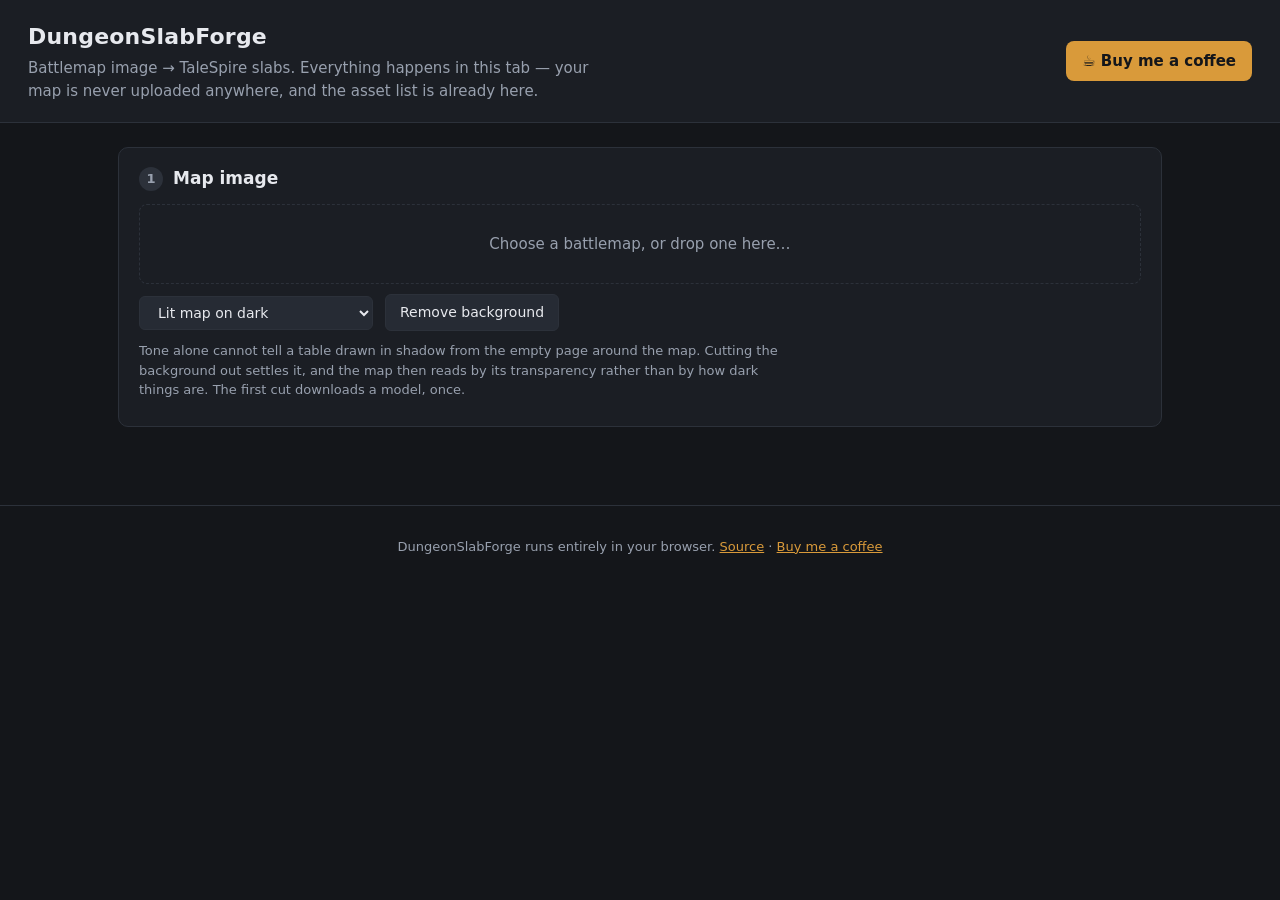
==== symbiote/DungeonSlabForge/index.html @ 22e98db4 "build: generate the Symbiote from the same sources A Symbiote's own files are served over talespire:" ====
<!doctype html>
<html lang="en">
<head>
<meta charset="utf-8">
<meta name="viewport" content="width=device-width, initial-scale=1">
<title>DungeonSlabForge — battlemap images into TaleSpire slabs</title>
<meta name="description" content="Turn a battlemap image into TaleSpire slabs, in your browser. Nothing is uploaded.">
<link rel="stylesheet" href="style.css">
<link rel="icon" href="data:image/svg+xml,<svg xmlns='http://www.w3.org/2000/svg' viewBox='0 0 16 16'><text y='14' font-size='14'>🧱</text></svg>">
</head>
<body>

<header>
  <div>
    <h1>DungeonSlabForge</h1>
    <p>Battlemap image &rarr; TaleSpire slabs. Everything happens in this tab —
      your map is never uploaded anywhere, and the asset list is already here.</p>
  </div>
  <a class="coffee" href="https://buymeacoffee.com/joaobento" target="_blank" rel="noopener">
    ☕ Buy me a coffee
  </a>
</header>

<main>

<section class="step" id="step-upload">
  <h2><span class="num">1</span> Map image</h2>
  <label class="drop" for="file">
    <input type="file" id="file" accept="image/*" hidden>
    <span id="drop-text">Choose a battlemap, or drop one here&hellip;</span>
  </label>
  <p class="hint" id="upload-info"></p>
  <div class="controls">
    <select id="map-style">
      <option value="lit_on_dark" selected>Lit map on dark</option>
      <option value="transparent">Transparent background</option>
      <option value="dark_on_light">Dark lines on light (rough)</option>
    </select>
    <button id="cut-background">Remove background</button>
    <button id="restore-background" hidden>Put it back</button>
    <span class="readout" id="background-readout"></span>
  </div>
  <p class="hint">Tone alone cannot tell a table drawn in shadow from the empty
    page around the map. Cutting the background out settles it, and the map then
    reads by its transparency rather than by how dark things are. The first cut
    downloads a model, once.</p>
</section>

<section class="step" id="step-grid" hidden>
  <h2><span class="num">2</span> Scale</h2>
  <div class="controls">
    <label>Pixels per square
      <input type="range" id="px" min="8" max="300" value="70">
      <output id="px-out">70</output>
    </label>
    <label>Section size (tiles)
      <input type="number" id="section" min="2" max="100" value="20">
    </label>
    <span class="readout" id="grid-readout"></span>
  </div>
  <div class="controls">
    <label>Grid starts at X
      <input type="range" id="origin-x" min="0" max="299" value="0">
      <output id="origin-x-out">0</output>
    </label>
    <label>Grid starts at Y
      <input type="range" id="origin-y" min="0" max="299" value="0">
      <output id="origin-y-out">0</output>
    </label>
    <button id="origin-reset">Back to the corner</button>
  </div>
  <p class="hint">Nudge the pivot until the drawn grid and the overlay line up.
    Whatever sits before the pivot is margin, not map.</p>
  <div class="preview"><canvas id="overlay"></canvas></div>
</section>

<section class="step" id="step-labels" hidden>
  <h2><span class="num">3</span> Read the map</h2>
  <div class="controls">
    <button id="read-map" class="primary">Read map now</button>
    <span class="readout" id="read-readout"></span>
  </div>
  <p class="hint">Instant and free. Floors keep their cells; walls are drawn as
    lines on the boundaries between cells, because that is what they are.</p>
  <div class="preview paint">
    <canvas id="paint"></canvas>
  </div>
</section>

<section class="step" id="step-theme" hidden>
  <h2><span class="num">4</span> Palette</h2>
  <div class="controls">
    <select id="theme"></select>
    <span class="readout" id="theme-readout"></span>
  </div>
  <details id="packs-box" hidden>
    <summary>Which asset packs to build from</summary>
    <div id="packs" class="packs"></div>
    <p class="hint">Leave the sci-fi pack out of a dungeon and a search for a
      crate stops answering with a sci-fi crate. Changing this rebuilds every
      theme.</p>
  </details>
  <div id="theme-labels" class="theme-labels"></div>
</section>

<section class="step" id="step-build" hidden>
  <h2><span class="num">5</span> Slabs</h2>
  <div class="controls">
    <button id="build" class="primary">Build slabs</button>
    <span class="readout" id="build-readout"></span>
  </div>
  <p class="hint" id="build-hint">Click a section to copy its code, then paste
    it in TaleSpire with Ctrl+V. Sections are laid out in map order.</p>
  <div id="sections" class="sections"></div>
</section>

</main>

<footer>
  <p>
    DungeonSlabForge runs entirely in your browser.
    <a href="https://github.com/evolJoaoBento/DungeonSlabForge" target="_blank" rel="noopener">Source</a>
    ·
    <a href="https://buymeacoffee.com/joaobento" target="_blank" rel="noopener">Buy me a coffee</a>
  </p>
</footer>

<script src="app.js"></script>
</body>
</html>
---- symbiote/DungeonSlabForge/style.css ----
:root {
  --bg: #14161a;
  --panel: #1b1e24;
  --line: #2c313a;
  --ink: #e7e9ee;
  --dim: #98a0ae;
  --accent: #d99a3a;
  --danger: #d66;
}

* { box-sizing: border-box; }

body {
  margin: 0;
  background: var(--bg);
  color: var(--ink);
  font: 15px/1.5 system-ui, -apple-system, "Segoe UI", sans-serif;
}

header {
  display: flex;
  align-items: center;
  justify-content: space-between;
  gap: 20px;
  flex-wrap: wrap;
  padding: 20px 28px;
  border-bottom: 1px solid var(--line);
  background: var(--panel);
}
header h1 { margin: 0; font-size: 22px; letter-spacing: .2px; }
header p { margin: 4px 0 0; color: var(--dim); max-width: 60ch; }

.coffee {
  background: var(--accent);
  color: #14161a;
  font-weight: 600;
  text-decoration: none;
  padding: 9px 16px;
  border-radius: 8px;
  white-space: nowrap;
}
.coffee:hover { filter: brightness(1.08); }

main { max-width: 1100px; margin: 0 auto; padding: 24px 28px 60px; }

.step {
  background: var(--panel);
  border: 1px solid var(--line);
  border-radius: 10px;
  padding: 18px 20px;
  margin-bottom: 18px;
}
.step h2 { margin: 0 0 12px; font-size: 17px; display: flex; align-items: center; gap: 10px; }
.num {
  display: inline-grid;
  place-items: center;
  width: 24px; height: 24px;
  border-radius: 50%;
  background: var(--line);
  color: var(--dim);
  font-size: 13px;
}

.hint { color: var(--dim); font-size: 13px; margin: 8px 0; max-width: 78ch; }
.hint code { background: #0e1013; padding: 1px 5px; border-radius: 4px; }

.controls {
  display: flex;
  flex-wrap: wrap;
  align-items: center;
  gap: 12px;
  margin: 10px 0;
}
.controls label { display: flex; align-items: center; gap: 8px; font-size: 13px; color: var(--dim); }

button, .button, select, input[type="number"] {
  background: #262b34;
  color: var(--ink);
  border: 1px solid var(--line);
  border-radius: 6px;
  padding: 7px 14px;
  font: inherit;
  font-size: 14px;
  cursor: pointer;
}
button:hover, .button:hover { border-color: var(--accent); }
button.primary { background: var(--accent); color: #14161a; border-color: var(--accent); font-weight: 600; }
button:disabled { opacity: .5; cursor: default; }

.drop {
  display: block;
  border: 1px dashed var(--line);
  border-radius: 8px;
  padding: 28px;
  text-align: center;
  color: var(--dim);
  cursor: pointer;
}
.drop:hover, .drop.over { border-color: var(--accent); color: var(--ink); }

.readout { color: var(--dim); font-size: 13px; }

.preview { margin-top: 12px; overflow: auto; max-height: 70vh; border: 1px solid var(--line); border-radius: 8px; }
.preview canvas { display: block; max-width: 100%; height: auto; image-rendering: pixelated; }

.theme-labels {
  display: grid;
  grid-template-columns: repeat(auto-fill, minmax(230px, 1fr));
  gap: 8px;
  margin-top: 10px;
}
.theme-labels .row {
  background: #0e1013;
  border: 1px solid var(--line);
  border-radius: 6px;
  padding: 8px 10px;
  font-size: 13px;
}
.theme-labels .row b { display: block; color: var(--dim); font-weight: 500; font-size: 12px; }
.theme-labels select { width: 100%; margin-top: 5px; font-size: 12px; padding: 4px 6px; }

.sections { display: flex; flex-wrap: wrap; gap: 8px; margin-top: 10px; }
.sections .slab {
  background: #0e1013;
  border: 1px solid var(--line);
  border-radius: 6px;
  padding: 8px 12px;
  font-size: 13px;
  cursor: pointer;
  min-width: 130px;
}
.sections .slab:hover { border-color: var(--accent); }
.sections .slab.copied { border-color: #4ade80; color: #4ade80; }
.sections .slab.empty { opacity: .45; cursor: default; }
.sections .slab small { display: block; color: var(--dim); font-size: 11px; }

footer {
  border-top: 1px solid var(--line);
  padding: 18px 28px 40px;
  color: var(--dim);
  font-size: 13px;
  text-align: center;
}
footer a { color: var(--accent); }

.packs { display: flex; flex-wrap: wrap; gap: 6px 18px; margin: 8px 0; }
.packs label { display: flex; align-items: center; gap: 6px; font-size: 13px; }

details#packs-box { margin-top: 10px; }
details#packs-box summary { cursor: pointer; color: var(--dim); font-size: 13px; }

/* Inside TaleSpire the page is a panel in a game, not a site: the parts that
   exist to explain the site to a stranger only take up room there. */
body.in-talespire header p,
body.in-talespire footer { display: none; }
body.in-talespire { font-size: 14px; }
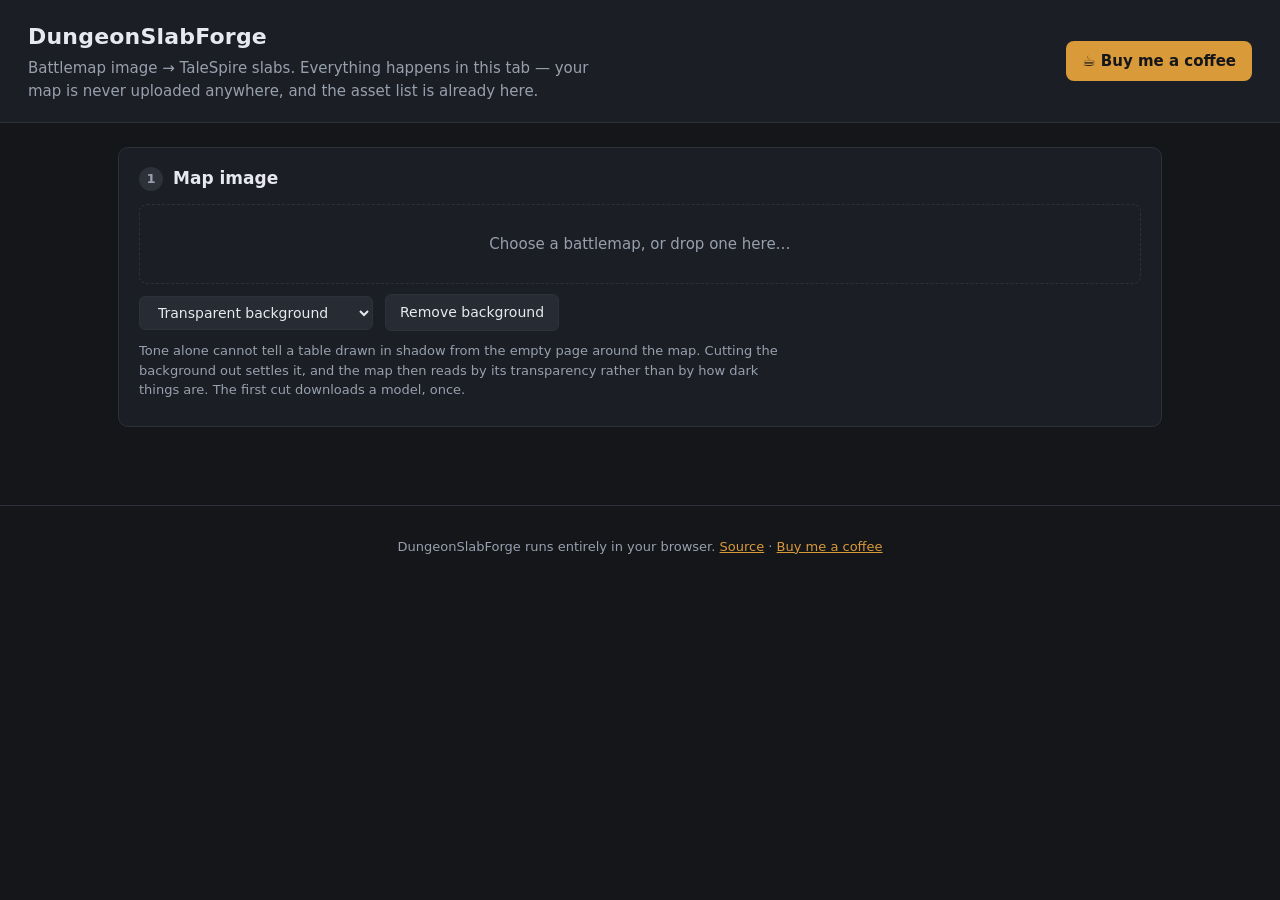
==== commit 3df2c32e: "fix: read the packs the way TaleSpire really hands them over The palette was empty in the game. Tale" ====
--- a/symbiote/DungeonSlabForge/index.html
+++ b/symbiote/DungeonSlabForge/index.html
@@ -23,6 +23,12 @@
 
 <main>
 
+<p class="banner" id="banner" hidden></p>
+<details id="what-talespire-said" hidden>
+  <summary>What TaleSpire said about your packs</summary>
+  <pre class="mono" id="pack-dump"></pre>
+</details>
+
 <section class="step" id="step-upload">
   <h2><span class="num">1</span> Map image</h2>
   <label class="drop" for="file">
@@ -30,10 +36,12 @@
     <span id="drop-text">Choose a battlemap, or drop one here&hellip;</span>
   </label>
   <p class="hint" id="upload-info"></p>
+  <p class="hint" id="upload-note"></p>
+  <p class="hint mono" id="upload-diagnostics"></p>
   <div class="controls">
     <select id="map-style">
-      <option value="lit_on_dark" selected>Lit map on dark</option>
-      <option value="transparent">Transparent background</option>
+      <option value="transparent" selected>Transparent background</option>
+      <option value="lit_on_dark">Lit map on dark</option>
       <option value="dark_on_light">Dark lines on light (rough)</option>
     </select>
     <button id="cut-background">Remove background</button>
@@ -101,6 +109,31 @@
       theme.</p>
   </details>
   <div id="theme-labels" class="theme-labels"></div>
+  <p class="hint">Click any of these to change what that label is built from.
+    The search runs over every asset in the packs you ticked, ranked the way the
+    theme's own words were — so it starts where the automatic pick left off.
+    Give a label several pieces and the map draws from all of them, spread by
+    position, so a floor stops repeating. What you choose is remembered.</p>
+  <div id="picker" class="picker" hidden>
+    <div class="picker-head">
+      <b>Choose for <span class="picker-title"></span></b>
+      <button class="picker-reset" type="button">Automatic</button>
+      <button class="picker-close" type="button">Done</button>
+    </div>
+    <div class="controls">
+      <input class="picker-search" type="search" placeholder="Search every asset…">
+      <select class="picker-kind">
+        <option value="">Tiles and props</option>
+        <option value="Tiles">Tiles only</option>
+        <option value="Props">Props only</option>
+      </select>
+      <select class="picker-group"></select>
+      <select class="picker-size"></select>
+      <span class="readout picker-count"></span>
+    </div>
+    <p class="hint">Click to add a piece, click it again to take it away.</p>
+    <div class="picker-results"></div>
+  </div>
 </section>
 
 <section class="step" id="step-build" hidden>
@@ -109,9 +142,12 @@
     <button id="build" class="primary">Build slabs</button>
     <span class="readout" id="build-readout"></span>
   </div>
-  <p class="hint" id="build-hint">Click a section to copy its code, then paste
-    it in TaleSpire with Ctrl+V. Sections are laid out in map order.</p>
-  <div id="sections" class="sections"></div>
+  <p class="hint" id="build-hint">The map as it will be built. Click a section
+    to copy its code, then paste it in TaleSpire with Ctrl+V.</p>
+  <div class="slab-map" id="slab-map" hidden>
+    <canvas id="slab-paint"></canvas>
+    <div id="sections" class="sections"></div>
+  </div>
 </section>
 
 </main>
--- a/symbiote/DungeonSlabForge/style.css
+++ b/symbiote/DungeonSlabForge/style.css
@@ -100,39 +100,202 @@
 
 .readout { color: var(--dim); font-size: 13px; }
 
-.preview { margin-top: 12px; overflow: auto; max-height: 70vh; border: 1px solid var(--line); border-radius: 8px; }
-.preview canvas { display: block; max-width: 100%; height: auto; image-rendering: pixelated; }
+/* A preview is a window onto a canvas that is usually bigger than it: the
+   canvas keeps its own resolution and a transform moves it about. */
+.preview {
+  position: relative;
+  margin-top: 12px;
+  overflow: hidden;
+  height: 55vh;
+  min-height: 240px;
+  max-height: 70vh;
+  border: 1px solid var(--line);
+  border-radius: 8px;
+  cursor: grab;
+  touch-action: none;
+}
+.preview.dragging { cursor: grabbing; }
+.zoom-stage { position: absolute; top: 0; left: 0; transform-origin: 0 0; will-change: transform; }
+.preview canvas { display: block; image-rendering: pixelated; }
+
+.zoom-controls {
+  position: absolute;
+  right: 8px;
+  bottom: 8px;
+  display: flex;
+  align-items: center;
+  gap: 2px;
+  padding: 2px;
+  background: rgba(10, 12, 15, .82);
+  border: 1px solid var(--line);
+  border-radius: 6px;
+  cursor: default;
+}
+.zoom-controls button { padding: 2px 8px; font-size: 13px; line-height: 1.2; }
+.zoom-readout {
+  min-width: 46px;
+  text-align: center;
+  font-size: 11px;
+  color: var(--dim);
+  font-variant-numeric: tabular-nums;
+}
 
 .theme-labels {
   display: grid;
-  grid-template-columns: repeat(auto-fill, minmax(230px, 1fr));
+  grid-template-columns: repeat(auto-fill, minmax(140px, 1fr));
   gap: 8px;
   margin-top: 10px;
 }
-.theme-labels .row {
+.label-slot b {
+  display: block;
+  color: var(--dim);
+  font-weight: 500;
+  font-size: 11px;
+  margin-bottom: 3px;
+}
+/* How many pieces this label draws from, when it draws from more than one. */
+.label-slot b small {
+  display: inline-block;
+  min-width: 14px;
+  padding: 0 4px;
+  border-radius: 7px;
+  background: #1d2a1f;
+  color: #4ade80;
+  text-align: center;
+}
+.label-slot.open .asset-card { border-color: var(--accent); }
+
+/* A label's pieces sit side by side and wrap: one is the common case, several
+   is the point of the thing. */
+.label-assets {
+  display: flex;
+  flex-wrap: wrap;
+  gap: 4px;
+}
+.label-assets .asset-card { width: 62px; }
+.label-assets .asset-art { height: 40px; font-size: 15px; }
+
+.asset-card {
+  position: relative;
+  width: 100%;
+  display: flex;
+  flex-direction: column;
+  align-items: center;
+  gap: 4px;
+  padding: 6px;
   background: #0e1013;
   border: 1px solid var(--line);
   border-radius: 6px;
-  padding: 8px 10px;
-  font-size: 13px;
-}
-.theme-labels .row b { display: block; color: var(--dim); font-weight: 500; font-size: 12px; }
-.theme-labels select { width: 100%; margin-top: 5px; font-size: 12px; padding: 4px 6px; }
-
-.sections { display: flex; flex-wrap: wrap; gap: 8px; margin-top: 10px; }
+  cursor: pointer;
+  text-align: center;
+}
+.asset-card:hover { border-color: var(--accent); }
+.asset-card.chosen { border-color: #4ade80; }
+.asset-card.add {
+  justify-content: center;
+  color: var(--dim);
+  font-size: 18px;
+  border-style: dashed;
+}
+/* Takes a piece back off a label. Its own target, so the card underneath still
+   opens the picker. */
+.asset-drop {
+  position: absolute;
+  top: -5px;
+  right: -5px;
+  width: 16px;
+  height: 16px;
+  line-height: 14px;
+  border-radius: 8px;
+  border: 1px solid var(--line);
+  background: #16181d;
+  color: var(--dim);
+  font-size: 12px;
+}
+.asset-drop:hover { color: #f87171; border-color: #f87171; }
+.asset-art {
+  display: flex;
+  align-items: center;
+  justify-content: center;
+  width: 100%;
+  height: 58px;
+  background: #16181d;
+  border-radius: 4px;
+  color: var(--dim);
+  font-size: 20px;
+  overflow: hidden;
+}
+.asset-art img, .asset-art canvas, .asset-art svg {
+  max-width: 100%;
+  max-height: 100%;
+  display: block;
+}
+/* A window onto the game's own icon atlas: its size is set on the element, so
+   nothing here may stretch or shrink it. */
+.asset-art .asset-icon { flex: none; }
+.asset-name {
+  font-size: 11px;
+  line-height: 1.25;
+  overflow: hidden;
+  display: -webkit-box;
+  -webkit-line-clamp: 2;
+  -webkit-box-orient: vertical;
+}
+
+.picker {
+  margin-top: 12px;
+  padding: 10px;
+  border: 1px solid var(--accent);
+  border-radius: 8px;
+  background: #0b0d10;
+}
+.picker-head { display: flex; align-items: center; gap: 8px; margin-bottom: 8px; }
+.picker-head b { flex: 1; font-size: 13px; }
+.picker-search { flex: 1; min-width: 120px; }
+.picker-group, .picker-size { max-width: 140px; }
+.picker-results {
+  display: grid;
+  grid-template-columns: repeat(auto-fill, minmax(96px, 1fr));
+  gap: 6px;
+  margin-top: 8px;
+  max-height: 42vh;
+  overflow-y: auto;
+}
+
+/* The built map, with each section's button standing on the piece of map it
+   builds. A list of buttons beside the picture would say "3,1" twenty times
+   and leave you counting rows to find the one you want. */
+.slab-map {
+  position: relative;
+  margin-top: 10px;
+  border: 1px solid var(--line);
+  border-radius: 8px;
+  overflow: hidden;
+  line-height: 0;
+}
+.slab-map canvas {
+  display: block;
+  width: 100%;
+  height: auto;
+  image-rendering: pixelated;
+}
+.sections { position: absolute; inset: 0; }
 .sections .slab {
-  background: #0e1013;
-  border: 1px solid var(--line);
-  border-radius: 6px;
-  padding: 8px 12px;
-  font-size: 13px;
+  position: absolute;
+  transform: translate(-50%, -50%);
+  background: rgba(14, 16, 19, .82);
+  border: 1px solid var(--line);
+  border-radius: 5px;
+  padding: 3px 7px;
+  font-size: 12px;
+  line-height: 1.3;
+  font-variant-numeric: tabular-nums;
   cursor: pointer;
-  min-width: 130px;
-}
-.sections .slab:hover { border-color: var(--accent); }
+  white-space: nowrap;
+}
+.sections .slab:hover { border-color: var(--accent); color: var(--accent); }
 .sections .slab.copied { border-color: #4ade80; color: #4ade80; }
-.sections .slab.empty { opacity: .45; cursor: default; }
-.sections .slab small { display: block; color: var(--dim); font-size: 11px; }
+.sections .slab.empty { opacity: .3; cursor: default; }
 
 footer {
   border-top: 1px solid var(--line);
@@ -154,3 +317,23 @@
 body.in-talespire header p,
 body.in-talespire footer { display: none; }
 body.in-talespire { font-size: 14px; }
+
+/* Only meaningful inside the game, where there is no file dialog. */
+#upload-note, #upload-diagnostics { display: none; }
+body.in-talespire #upload-note,
+body.in-talespire #upload-diagnostics { display: block; }
+.mono { font-family: ui-monospace, Consolas, monospace; font-size: 11px; opacity: .7; }
+
+.banner {
+  margin: 0 0 14px;
+  padding: 10px 14px;
+  border: 1px solid #f87171;
+  border-left-width: 4px;
+  border-radius: 6px;
+  background: rgba(248, 113, 113, .08);
+  color: #fca5a5;
+  font-size: 13px;
+}
+#what-talespire-said { margin: 0 0 14px; }
+#what-talespire-said summary { cursor: pointer; color: var(--dim); font-size: 12px; }
+#pack-dump { white-space: pre-wrap; word-break: break-all; margin-top: 6px; }
